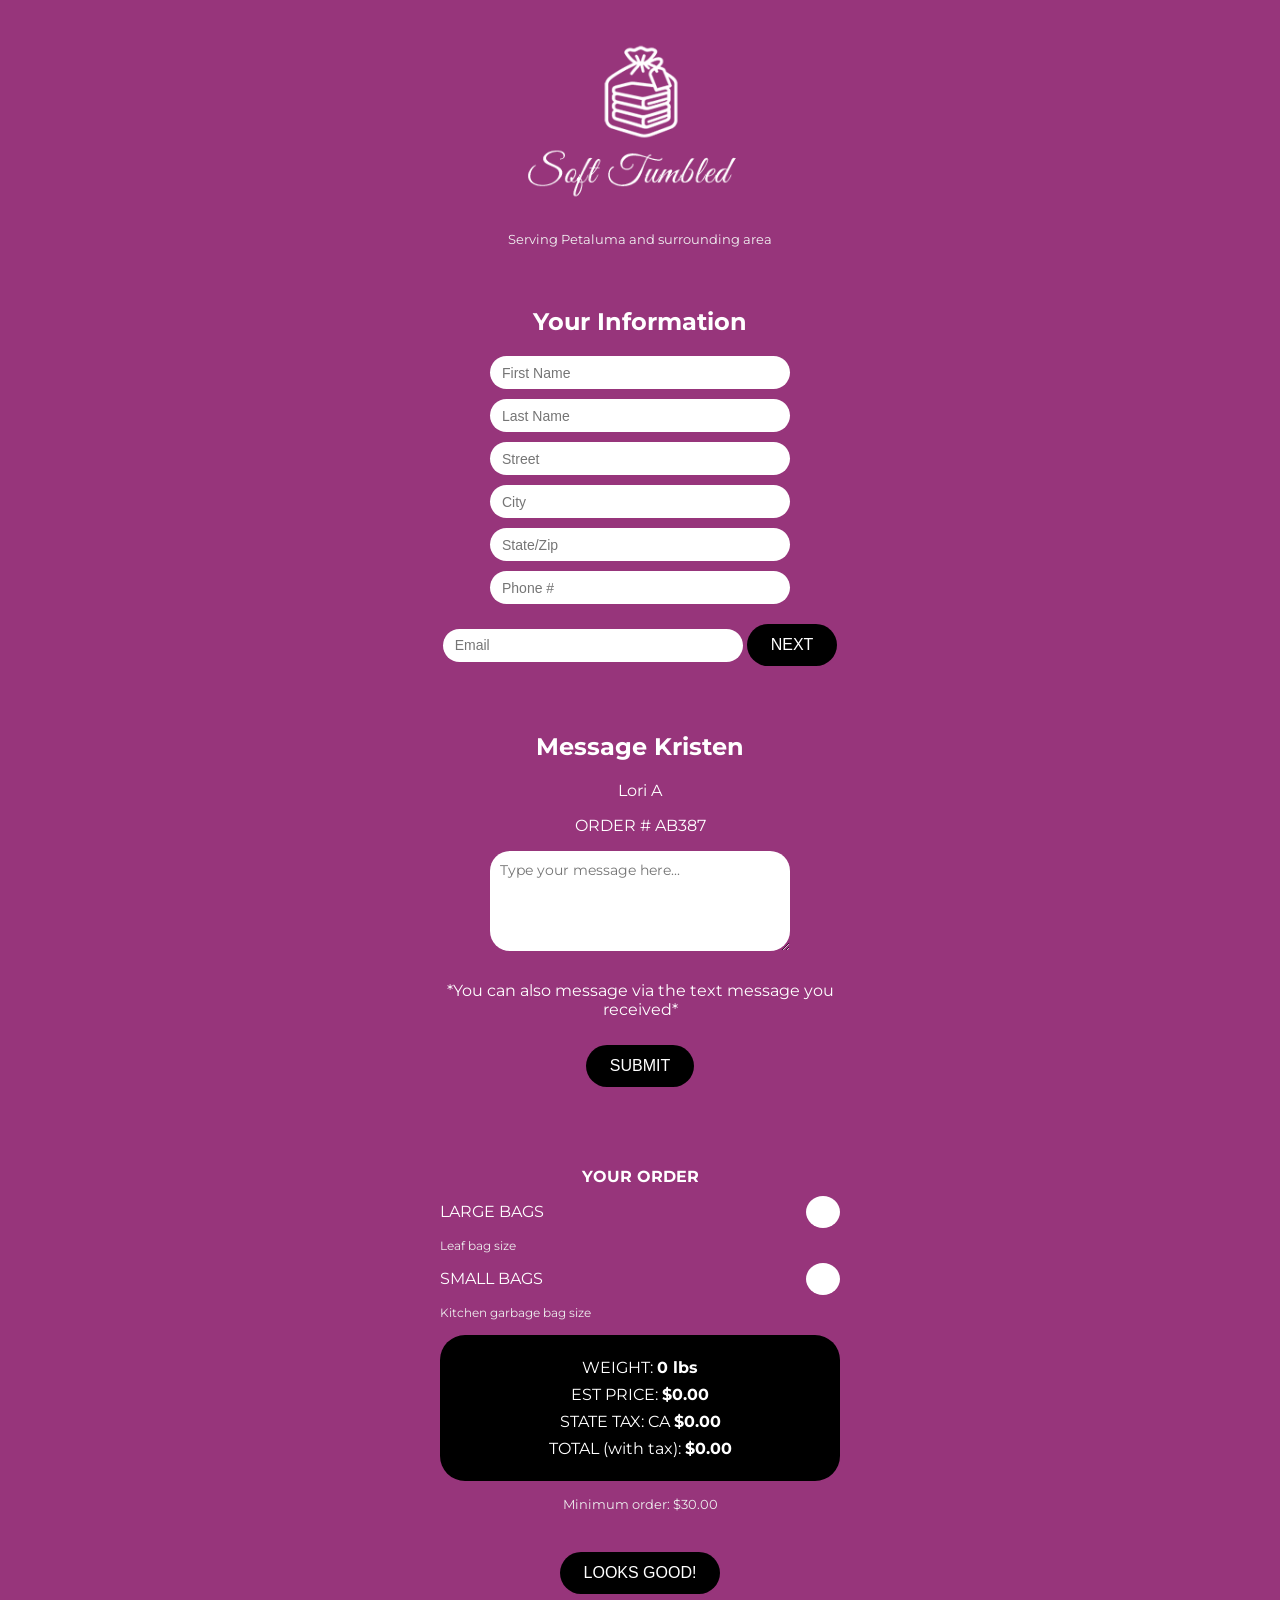
==== index.html @ 53d35684 "Update index.html" ====
<!DOCTYPE html>
<html lang="en">
<head>
  <meta charset="UTF-8" />
  <meta name="viewport" content="width=device-width, initial-scale=1.0"/>
  <title>Lovingly Laundered - Order</title>
  <link href="https://fonts.googleapis.com/css2?family=Montserrat:wght@400;700&display=swap" rel="stylesheet">
  <link rel="stylesheet" href="style.css?v=1.7" />
<script src="script.js?v=1.7"></script>
</head>
<body>
  <div class="container">
    <img src="Logo Text White.png" alt="Logo" class="logo" />
    <p class="note">Serving Petaluma and surrounding area</p>
      <!-- Order Information -->
      <div class="info-box">
        <h2>Your Information</h2>
        <input type="text" class="input input-120" placeholder="First Name" />
        <input type="text" class="input input-120" placeholder="Last Name" />
        <input type="text" class="input input-240" placeholder="Street" />
        <input type="text" class="input input-240" placeholder="City" />
        <input type="text" class="input input-120" placeholder="State/Zip" />
        <input type="tel" class="input input-240" placeholder="Phone #" />
        <input type="email" class="input input-240" placeholder="Email" />
        <button class="btn">NEXT</button>
      </div>

      <!-- Message Box -->
      <div class="info-box message-box">
        <h2>Message Kristen</h2>
        <p>Lori A</p>
        <p>ORDER # AB387</p>
        <textarea placeholder="Type your message here..." class="messagebox"></textarea>
        <p class="small-text">*You can also message via the text message you received*</p>
        <button class="btn">SUBMIT</button>
      </div>
    </div>
<!-- ============================== -->
<!-- Customer Ordering Section v1.2 -->
<!-- ============================== -->

<!-- === HTML (ORDER SECTION ONLY) === -->
<div class="container-ordering">
  <div class="section-title">Your Order</div>

  <div class="input-row">
    <span>LARGE BAGS</span>
    <div class="custom-select">
      <input id="largeBags" type="text" readonly />
    </div>
  </div>
  <div class="input-desc">Leaf bag size</div>

  <div class="input-row">
    <span>SMALL BAGS</span>
    <div class="custom-select">
      <input id="smallBags" type="text" readonly />
    </div>
  </div>
  <div class="input-desc">Kitchen garbage bag size</div>

  <!-- Removed stateInput field -->

  <div class="fee-box">
    <div class="fee-line">WEIGHT: <strong id="weightDisplay">0 lbs</strong></div>
    <div class="fee-line">EST PRICE: <strong id="priceDisplay">$0.00</strong></div>
    <div class="fee-line" id="taxLine">STATE TAX: <span id="taxState">CA</span> <strong id="taxDisplay">$0.00</strong></div>
    <div class="fee-line">TOTAL (with tax): <strong id="totalDisplay">$0.00</strong></div>
    <div class="fee-line" id="minOrderMessage" style="color: #FFCCCC; font-size: 13px; display: none;">We are sorry, our minimum order is $30</div>
  </div>

  <div class="min-order">Minimum order: $30.00</div>
  <button class="btn" id="submitOrder">Looks Good!</button>
</div>
</html>
---- style.css ----
/* === Global === */
body {
  margin: 0;
  font-family: 'Montserrat', sans-serif;
  background-color: #97357B;
  color: white;
  text-align: center;
}

.container {
  max-width: 400px;
  margin: 0 auto;
  padding: 20px;
}


.container-ordering{
  max-width: 400px;
  margin: 0 auto;
  padding: 20px 40px 20px 40px;
}

.logo {
  width: 280px;
  margin: 20px auto 10px;
}

.title {
  font-size: 24px;
  margin-bottom: 4px;
}

.note {
  font-size: 13px;
  color: #f2f2f2;
  margin-bottom: 20px;
}

.section-title {
  font-size: 16px;
  margin: 20px 0 10px;
  text-transform: uppercase;
  font-weight: bold;
}

/* === Inputs === */
.input {
  height: 33px;
  border: none;
  background: white;
  color: #97357B;
  border-radius: 25px;
  padding: 0 12px;
  font-size: 14px;
  margin-bottom: 10px;
  box-sizing: border-box;
}

.input-120 {
  width: 300px;
}

.input-240 {
  width: 300px;
}

.input-row {
  display: flex;
  align-items: center;
  justify-content: space-between;
  margin: 10px 0;
}

.input-desc {
  font-size: 12px;
  text-align: left;
  color: #eee;
  margin-bottom: 10px;
}

/* === Custom Select === */
.custom-select {
  position: relative;
}

.custom-select input {
  height: 30px;
  width: 30px;
  text-align: center;
  border-radius: 50%;
  border: none;
  background: white;
  color: #97357B;
  font-weight: bold;
  cursor: pointer;
}

/* Dropdown Container */
.custom-select-dropdown {
  position: absolute;
  top: -2px;
  display: flex;
  gap: 5px;
  padding: 4px 4px;
  border-radius: 30px;
  background-color: transparent;
  box-shadow: none;
  z-index: 9999;
}

/* Positioning Overrides */
.dropdown-position-large {
  position: absolute;
  left: -180px;
}

.dropdown-position-small {
  position: absolute;
  left: -275px;
}

/* Dropdown Bubbles */
.custom-select-dropdown div {
  padding: 4px 10px;
  background-color: white;
  color: #97357B;
  border-radius: 25px;
  cursor: pointer;
  transition: transform 0.2s ease;
	font-size: 15px;
  ///font-weight: bold;///
}

.custom-select-dropdown div:hover {
  transform: scale(1.1);
  background-color: #f3e7f0;
}

/* === Fee Box === */
.fee-box {
  background: black;
  color: white;
  border-radius: 25px;
  padding: 15px;
  margin: 15px 0;
}

.fee-line {
  font-size: 16px;
  margin: 8px 0;
}

.min-order {
  font-size: 13px;
  color: #eee;
  margin-bottom: 30px;
}

/* === Button === */
.btn {
  background: black;
  color: white;
  padding: 12px 24px;
  border: none;
  border-radius: 25px;
  font-size: 16px;
  cursor: pointer;
  text-transform: uppercase;
  margin-top: 10px;
}

.btn:hover {
  background: #222;
}

/* === Message Area === */
.messagebox {
  width: 300px;
  height: 100px;
  resize: vertical;
  padding: 10px;
  font-size: 14px;
  font-family: 'Montserrat', sans-serif;
  border-radius: 20px;
  border: none;
  box-sizing: border-box;
  background-color: white;
  color: #97357B;
  margin-bottom: 10px;
}

.info-box {
  padding: 20px 0;
}
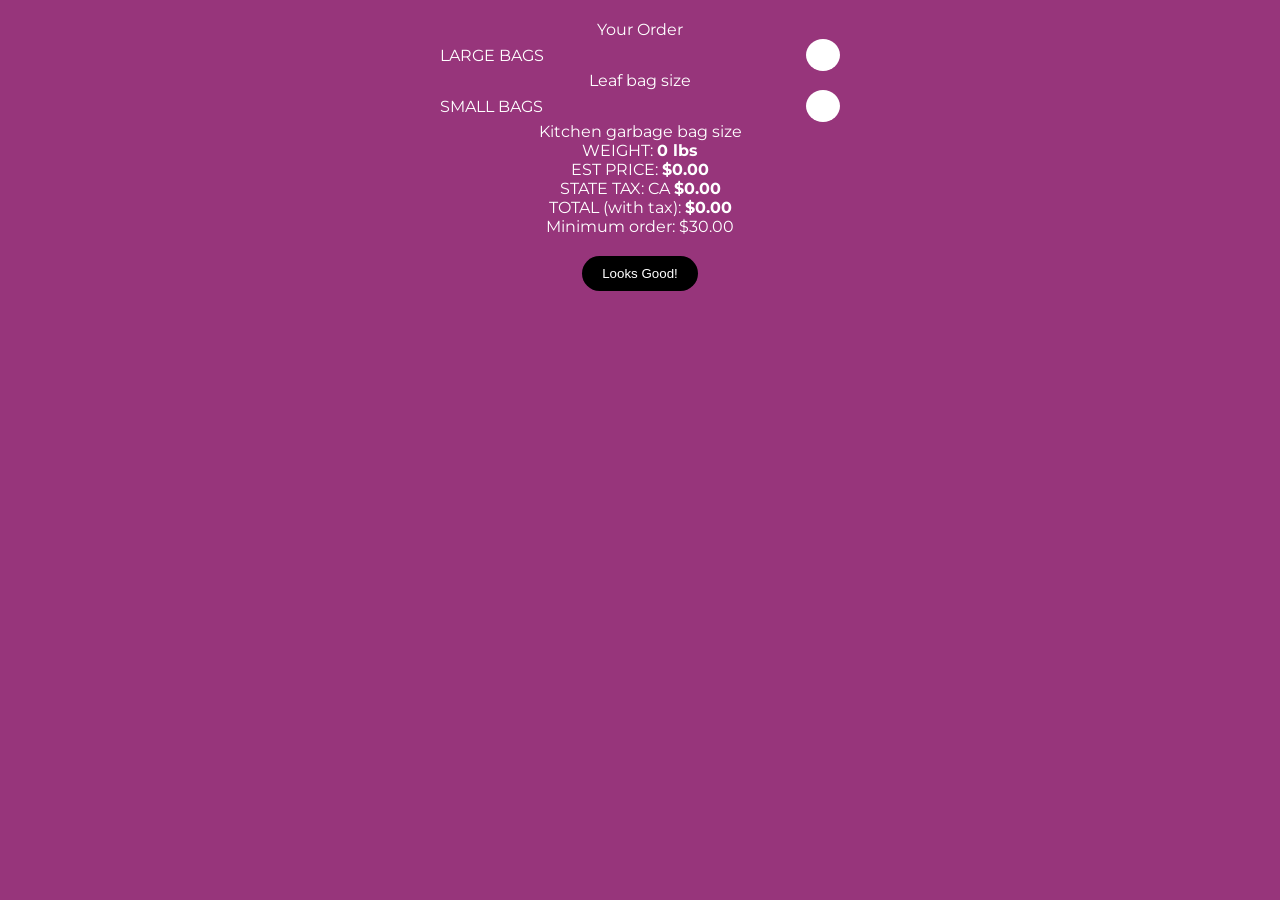
==== commit d73d993f: "remade" ====
--- a/index.html
+++ b/index.html
@@ -5,71 +5,35 @@
   <meta name="viewport" content="width=device-width, initial-scale=1.0"/>
   <title>Lovingly Laundered - Order</title>
   <link href="https://fonts.googleapis.com/css2?family=Montserrat:wght@400;700&display=swap" rel="stylesheet">
-  <link rel="stylesheet" href="style.css?v=1.7" />
-<script src="script.js?v=1.7"></script>
+  <link rel="stylesheet" href="style.css?v=1.0" />
 </head>
 <body>
-  <div class="container">
-    <img src="Logo Text White.png" alt="Logo" class="logo" />
-    <p class="note">Serving Petaluma and surrounding area</p>
-      <!-- Order Information -->
-      <div class="info-box">
-        <h2>Your Information</h2>
-        <input type="text" class="input input-120" placeholder="First Name" />
-        <input type="text" class="input input-120" placeholder="Last Name" />
-        <input type="text" class="input input-240" placeholder="Street" />
-        <input type="text" class="input input-240" placeholder="City" />
-        <input type="text" class="input input-120" placeholder="State/Zip" />
-        <input type="tel" class="input input-240" placeholder="Phone #" />
-        <input type="email" class="input input-240" placeholder="Email" />
-        <button class="btn">NEXT</button>
-      </div>
-
-      <!-- Message Box -->
-      <div class="info-box message-box">
-        <h2>Message Kristen</h2>
-        <p>Lori A</p>
-        <p>ORDER # AB387</p>
-        <textarea placeholder="Type your message here..." class="messagebox"></textarea>
-        <p class="small-text">*You can also message via the text message you received*</p>
-        <button class="btn">SUBMIT</button>
+  <div class="container-ordering">
+    <div class="section-title">Your Order</div>
+    <div class="input-row">
+      <span>LARGE BAGS</span>
+      <div class="custom-select">
+        <input id="largeBags" type="text" readonly />
       </div>
     </div>
-<!-- ============================== -->
-<!-- Customer Ordering Section v1.2 -->
-<!-- ============================== -->
-
-<!-- === HTML (ORDER SECTION ONLY) === -->
-<div class="container-ordering">
-  <div class="section-title">Your Order</div>
-
-  <div class="input-row">
-    <span>LARGE BAGS</span>
-    <div class="custom-select">
-      <input id="largeBags" type="text" readonly />
+    <div class="input-desc">Leaf bag size</div>
+    <div class="input-row">
+      <span>SMALL BAGS</span>
+      <div class="custom-select">
+        <input id="smallBags" type="text" readonly />
+      </div>
     </div>
+    <div class="input-desc">Kitchen garbage bag size</div>
+    <div class="fee-box">
+      <div class="fee-line">WEIGHT: <strong id="weightDisplay">0 lbs</strong></div>
+      <div class="fee-line">EST PRICE: <strong id="priceDisplay">$0.00</strong></div>
+      <div class="fee-line" id="taxLine">STATE TAX: <span id="taxState">CA</span> <strong id="taxDisplay">$0.00</strong></div>
+      <div class="fee-line">TOTAL (with tax): <strong id="totalDisplay">$0.00</strong></div>
+      <div class="fee-line" id="minOrderMessage" style="color: #FFCCCC; font-size: 13px; display: none;">We are sorry, our minimum order is $30</div>
+    </div>
+    <div class="min-order">Minimum order: $30.00</div>
+    <button class="btn" id="submitOrder">Looks Good!</button>
   </div>
-  <div class="input-desc">Leaf bag size</div>
-
-  <div class="input-row">
-    <span>SMALL BAGS</span>
-    <div class="custom-select">
-      <input id="smallBags" type="text" readonly />
-    </div>
-  </div>
-  <div class="input-desc">Kitchen garbage bag size</div>
-
-  <!-- Removed stateInput field -->
-
-  <div class="fee-box">
-    <div class="fee-line">WEIGHT: <strong id="weightDisplay">0 lbs</strong></div>
-    <div class="fee-line">EST PRICE: <strong id="priceDisplay">$0.00</strong></div>
-    <div class="fee-line" id="taxLine">STATE TAX: <span id="taxState">CA</span> <strong id="taxDisplay">$0.00</strong></div>
-    <div class="fee-line">TOTAL (with tax): <strong id="totalDisplay">$0.00</strong></div>
-    <div class="fee-line" id="minOrderMessage" style="color: #FFCCCC; font-size: 13px; display: none;">We are sorry, our minimum order is $30</div>
-  </div>
-
-  <div class="min-order">Minimum order: $30.00</div>
-  <button class="btn" id="submitOrder">Looks Good!</button>
-</div>
+  <script src="script.js?v=1.0"></script>
+</body>
 </html>
--- a/style.css
+++ b/style.css
@@ -1,4 +1,3 @@
-/* === Global === */
 body {
   margin: 0;
   font-family: 'Montserrat', sans-serif;
@@ -6,190 +5,57 @@
   color: white;
   text-align: center;
 }
-
-.container {
+.container-ordering {
   max-width: 400px;
   margin: 0 auto;
-  padding: 20px;
+  padding: 20px 40px;
 }
-
-
-.container-ordering{
-  max-width: 400px;
-  margin: 0 auto;
-  padding: 20px 40px 20px 40px;
-}
-
-.logo {
-  width: 280px;
-  margin: 20px auto 10px;
-}
-
-.title {
-  font-size: 24px;
-  margin-bottom: 4px;
-}
-
-.note {
-  font-size: 13px;
-  color: #f2f2f2;
-  margin-bottom: 20px;
-}
-
-.section-title {
-  font-size: 16px;
-  margin: 20px 0 10px;
-  text-transform: uppercase;
-  font-weight: bold;
-}
-
-/* === Inputs === */
-.input {
-  height: 33px;
-  border: none;
-  background: white;
-  color: #97357B;
-  border-radius: 25px;
-  padding: 0 12px;
-  font-size: 14px;
-  margin-bottom: 10px;
-  box-sizing: border-box;
-}
-
-.input-120 {
-  width: 300px;
-}
-
-.input-240 {
-  width: 300px;
-}
-
 .input-row {
   display: flex;
+  justify-content: space-between;
   align-items: center;
-  justify-content: space-between;
-  margin: 10px 0;
 }
-
-.input-desc {
-  font-size: 12px;
-  text-align: left;
-  color: #eee;
-  margin-bottom: 10px;
-}
-
-/* === Custom Select === */
 .custom-select {
   position: relative;
 }
-
 .custom-select input {
   height: 30px;
   width: 30px;
   text-align: center;
   border-radius: 50%;
+  background: white;
   border: none;
-  background: white;
+  font-weight: bold;
   color: #97357B;
-  font-weight: bold;
-  cursor: pointer;
 }
-
-/* Dropdown Container */
 .custom-select-dropdown {
   position: absolute;
   top: -2px;
   display: flex;
   gap: 5px;
-  padding: 4px 4px;
+  padding: 4px;
   border-radius: 30px;
   background-color: transparent;
-  box-shadow: none;
   z-index: 9999;
 }
-
-/* Positioning Overrides */
 .dropdown-position-large {
-  position: absolute;
   left: -180px;
 }
-
 .dropdown-position-small {
-  position: absolute;
   left: -275px;
 }
-
-/* Dropdown Bubbles */
 .custom-select-dropdown div {
   padding: 4px 10px;
   background-color: white;
   color: #97357B;
   border-radius: 25px;
   cursor: pointer;
-  transition: transform 0.2s ease;
-	font-size: 15px;
-  ///font-weight: bold;///
 }
-
-.custom-select-dropdown div:hover {
-  transform: scale(1.1);
-  background-color: #f3e7f0;
-}
-
-/* === Fee Box === */
-.fee-box {
+.btn {
+  margin-top: 20px;
+  padding: 10px 20px;
   background: black;
   color: white;
-  border-radius: 25px;
-  padding: 15px;
-  margin: 15px 0;
-}
-
-.fee-line {
-  font-size: 16px;
-  margin: 8px 0;
-}
-
-.min-order {
-  font-size: 13px;
-  color: #eee;
-  margin-bottom: 30px;
-}
-
-/* === Button === */
-.btn {
-  background: black;
-  color: white;
-  padding: 12px 24px;
   border: none;
   border-radius: 25px;
-  font-size: 16px;
-  cursor: pointer;
-  text-transform: uppercase;
-  margin-top: 10px;
 }
-
-.btn:hover {
-  background: #222;
-}
-
-/* === Message Area === */
-.messagebox {
-  width: 300px;
-  height: 100px;
-  resize: vertical;
-  padding: 10px;
-  font-size: 14px;
-  font-family: 'Montserrat', sans-serif;
-  border-radius: 20px;
-  border: none;
-  box-sizing: border-box;
-  background-color: white;
-  color: #97357B;
-  margin-bottom: 10px;
-}
-
-.info-box {
-  padding: 20px 0;
-}
-
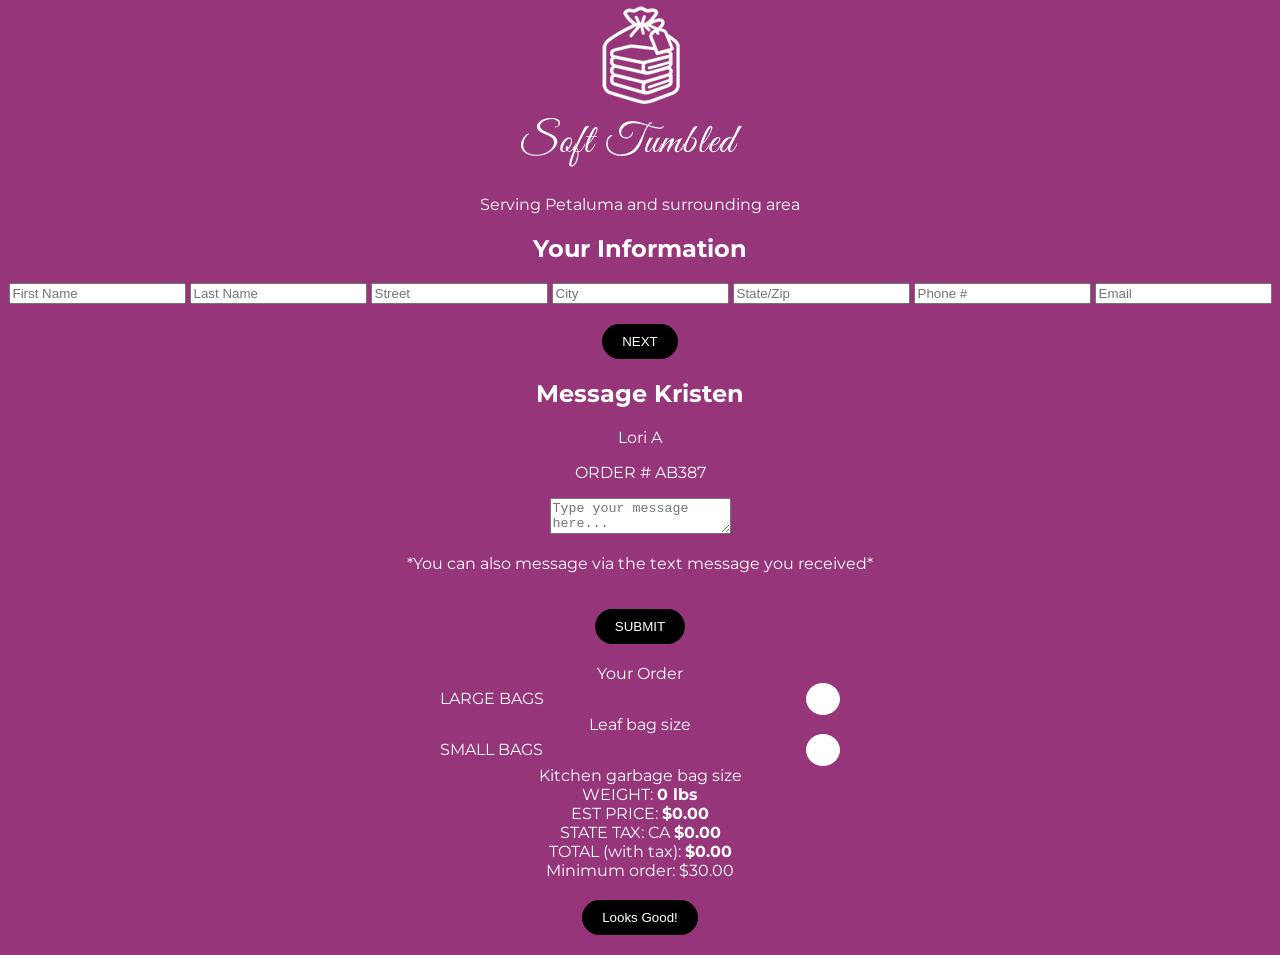
==== commit ff0bd7aa: "Update index.html" ====
--- a/index.html
+++ b/index.html
@@ -8,6 +8,35 @@
   <link rel="stylesheet" href="style.css?v=1.0" />
 </head>
 <body>
+  <div class="container">
+    <img src="Logo Text White.png" alt="Logo" class="logo" />
+    <p class="note">Serving Petaluma and surrounding area</p>
+
+    <!-- Customer Info Section -->
+    <div class="info-box">
+      <h2>Your Information</h2>
+      <input type="text" class="input input-120" placeholder="First Name" />
+      <input type="text" class="input input-120" placeholder="Last Name" />
+      <input type="text" class="input input-240" placeholder="Street" />
+      <input type="text" class="input input-240" placeholder="City" />
+      <input type="text" class="input input-120" placeholder="State/Zip" />
+      <input type="tel" class="input input-240" placeholder="Phone #" />
+      <input type="email" class="input input-240" placeholder="Email" />
+      <button class="btn">NEXT</button>
+    </div>
+
+    <!-- Messaging Section -->
+    <div class="info-box message-box">
+      <h2>Message Kristen</h2>
+      <p>Lori A</p>
+      <p>ORDER # AB387</p>
+      <textarea placeholder="Type your message here..." class="messagebox"></textarea>
+      <p class="small-text">*You can also message via the text message you received*</p>
+      <button class="btn">SUBMIT</button>
+    </div>
+  </div>
+
+  <!-- Order Section -->
   <div class="container-ordering">
     <div class="section-title">Your Order</div>
     <div class="input-row">
@@ -34,6 +63,7 @@
     <div class="min-order">Minimum order: $30.00</div>
     <button class="btn" id="submitOrder">Looks Good!</button>
   </div>
+
   <script src="script.js?v=1.0"></script>
 </body>
 </html>
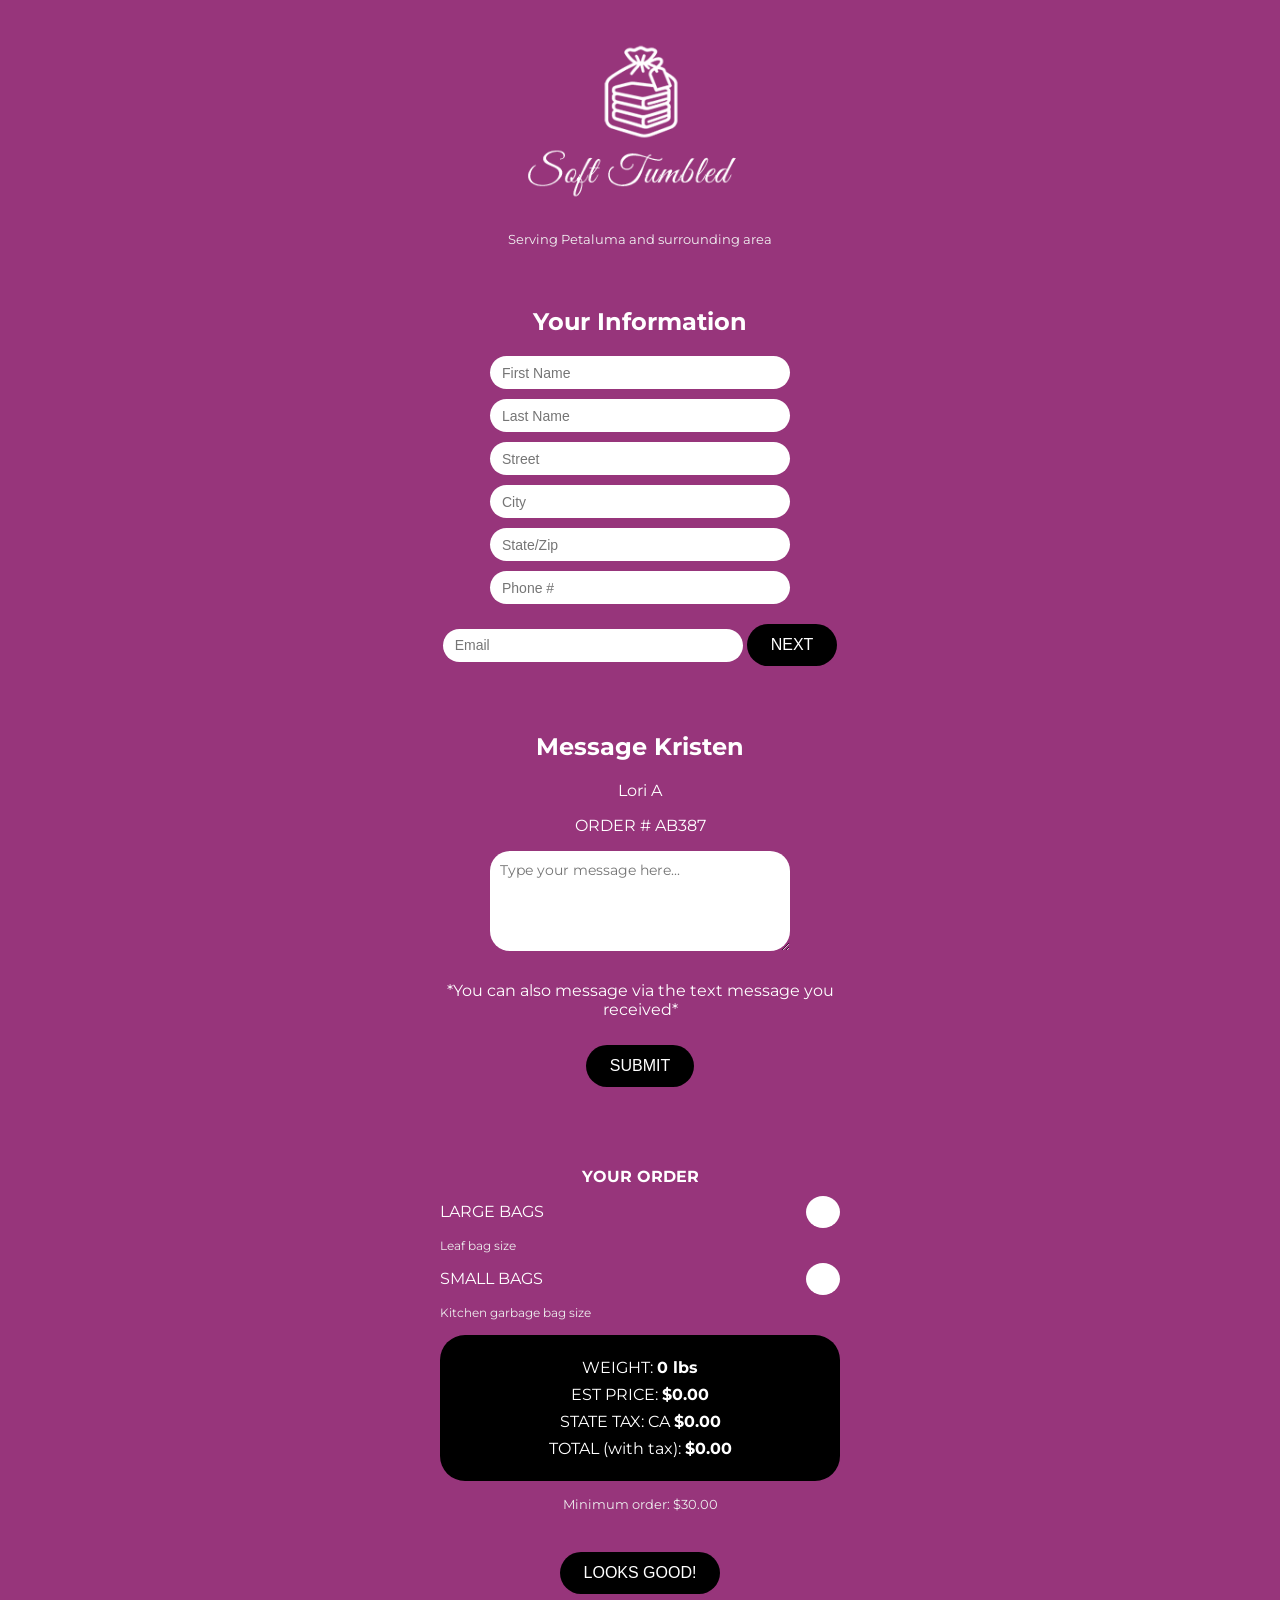
==== commit 5e4e0d64: "Update index.html" ====
--- a/index.html
+++ b/index.html
@@ -5,7 +5,7 @@
   <meta name="viewport" content="width=device-width, initial-scale=1.0"/>
   <title>Lovingly Laundered - Order</title>
   <link href="https://fonts.googleapis.com/css2?family=Montserrat:wght@400;700&display=swap" rel="stylesheet">
-  <link rel="stylesheet" href="style.css?v=1.0" />
+  <link rel="stylesheet" href="style.css?v=1.3" />
 </head>
 <body>
   <div class="container">
@@ -64,6 +64,6 @@
     <button class="btn" id="submitOrder">Looks Good!</button>
   </div>
 
-  <script src="script.js?v=1.0"></script>
+  <script src="script.js?v=1.2"></script>
 </body>
 </html>
--- a/style.css
+++ b/style.css
@@ -1,3 +1,4 @@
+/* === Global === */
 body {
   margin: 0;
   font-family: 'Montserrat', sans-serif;
@@ -5,57 +6,181 @@
   color: white;
   text-align: center;
 }
-.container-ordering {
+
+.container {
   max-width: 400px;
   margin: 0 auto;
-  padding: 20px 40px;
+  padding: 20px;
 }
+
+.logo {
+  width: 280px;
+  margin: 20px auto 10px;
+}
+
+.note {
+  font-size: 13px;
+  color: #f2f2f2;
+  margin-bottom: 20px;
+}
+
+/* === Section Titles === */
+.section-title {
+  font-size: 16px;
+  margin: 20px 0 10px;
+  text-transform: uppercase;
+  font-weight: bold;
+}
+
+/* === Inputs === */
+.input {
+  height: 33px;
+  border: none;
+  background: white;
+  color: #97357B;
+  border-radius: 25px;
+  padding: 0 12px;
+  font-size: 14px;
+  margin-bottom: 10px;
+  box-sizing: border-box;
+}
+
+.input-120 {
+  width: 300px;
+}
+
+.input-240 {
+  width: 300px;
+}
+
 .input-row {
   display: flex;
+  align-items: center;
   justify-content: space-between;
-  align-items: center;
+  margin: 10px 0;
 }
+
+.input-desc {
+  font-size: 12px;
+  text-align: left;
+  color: #eee;
+  margin-bottom: 10px;
+}
+
+/* === Custom Select === */
 .custom-select {
   position: relative;
 }
+
 .custom-select input {
   height: 30px;
   width: 30px;
   text-align: center;
   border-radius: 50%;
+  border: none;
   background: white;
-  border: none;
+  color: #97357B;
   font-weight: bold;
-  color: #97357B;
+  cursor: pointer;
 }
+
+/* Dropdown Container */
 .custom-select-dropdown {
   position: absolute;
   top: -2px;
   display: flex;
   gap: 5px;
-  padding: 4px;
+  padding: 4px 4px;
   border-radius: 30px;
   background-color: transparent;
   z-index: 9999;
 }
+
+/* Positioning Overrides */
 .dropdown-position-large {
   left: -180px;
 }
+
 .dropdown-position-small {
   left: -275px;
 }
+
+/* Dropdown Bubbles */
 .custom-select-dropdown div {
   padding: 4px 10px;
   background-color: white;
   color: #97357B;
   border-radius: 25px;
   cursor: pointer;
+  transition: transform 0.2s ease;
+  font-size: 15px;
 }
-.btn {
-  margin-top: 20px;
-  padding: 10px 20px;
+
+.custom-select-dropdown div:hover {
+  transform: scale(1.1);
+  background-color: #f3e7f0;
+}
+
+/* === Fee Box === */
+.fee-box {
   background: black;
   color: white;
+  border-radius: 25px;
+  padding: 15px;
+  margin: 15px 0;
+}
+
+.fee-line {
+  font-size: 16px;
+  margin: 8px 0;
+}
+
+.min-order {
+  font-size: 13px;
+  color: #eee;
+  margin-bottom: 30px;
+}
+
+/* === Button === */
+.btn {
+  background: black;
+  color: white;
+  padding: 12px 24px;
   border: none;
   border-radius: 25px;
+  font-size: 16px;
+  cursor: pointer;
+  text-transform: uppercase;
+  margin-top: 10px;
 }
+
+.btn:hover {
+  background: #222;
+}
+
+/* === Message Area === */
+.messagebox {
+  width: 300px;
+  height: 100px;
+  resize: vertical;
+  padding: 10px;
+  font-size: 14px;
+  font-family: 'Montserrat', sans-serif;
+  border-radius: 20px;
+  border: none;
+  box-sizing: border-box;
+  background-color: white;
+  color: #97357B;
+  margin-bottom: 10px;
+}
+
+.info-box {
+  padding: 20px 0;
+}
+
+/* === Container for Order Section === */
+.container-ordering {
+  max-width: 400px;
+  margin: 0 auto;
+  padding: 20px 40px;
+}
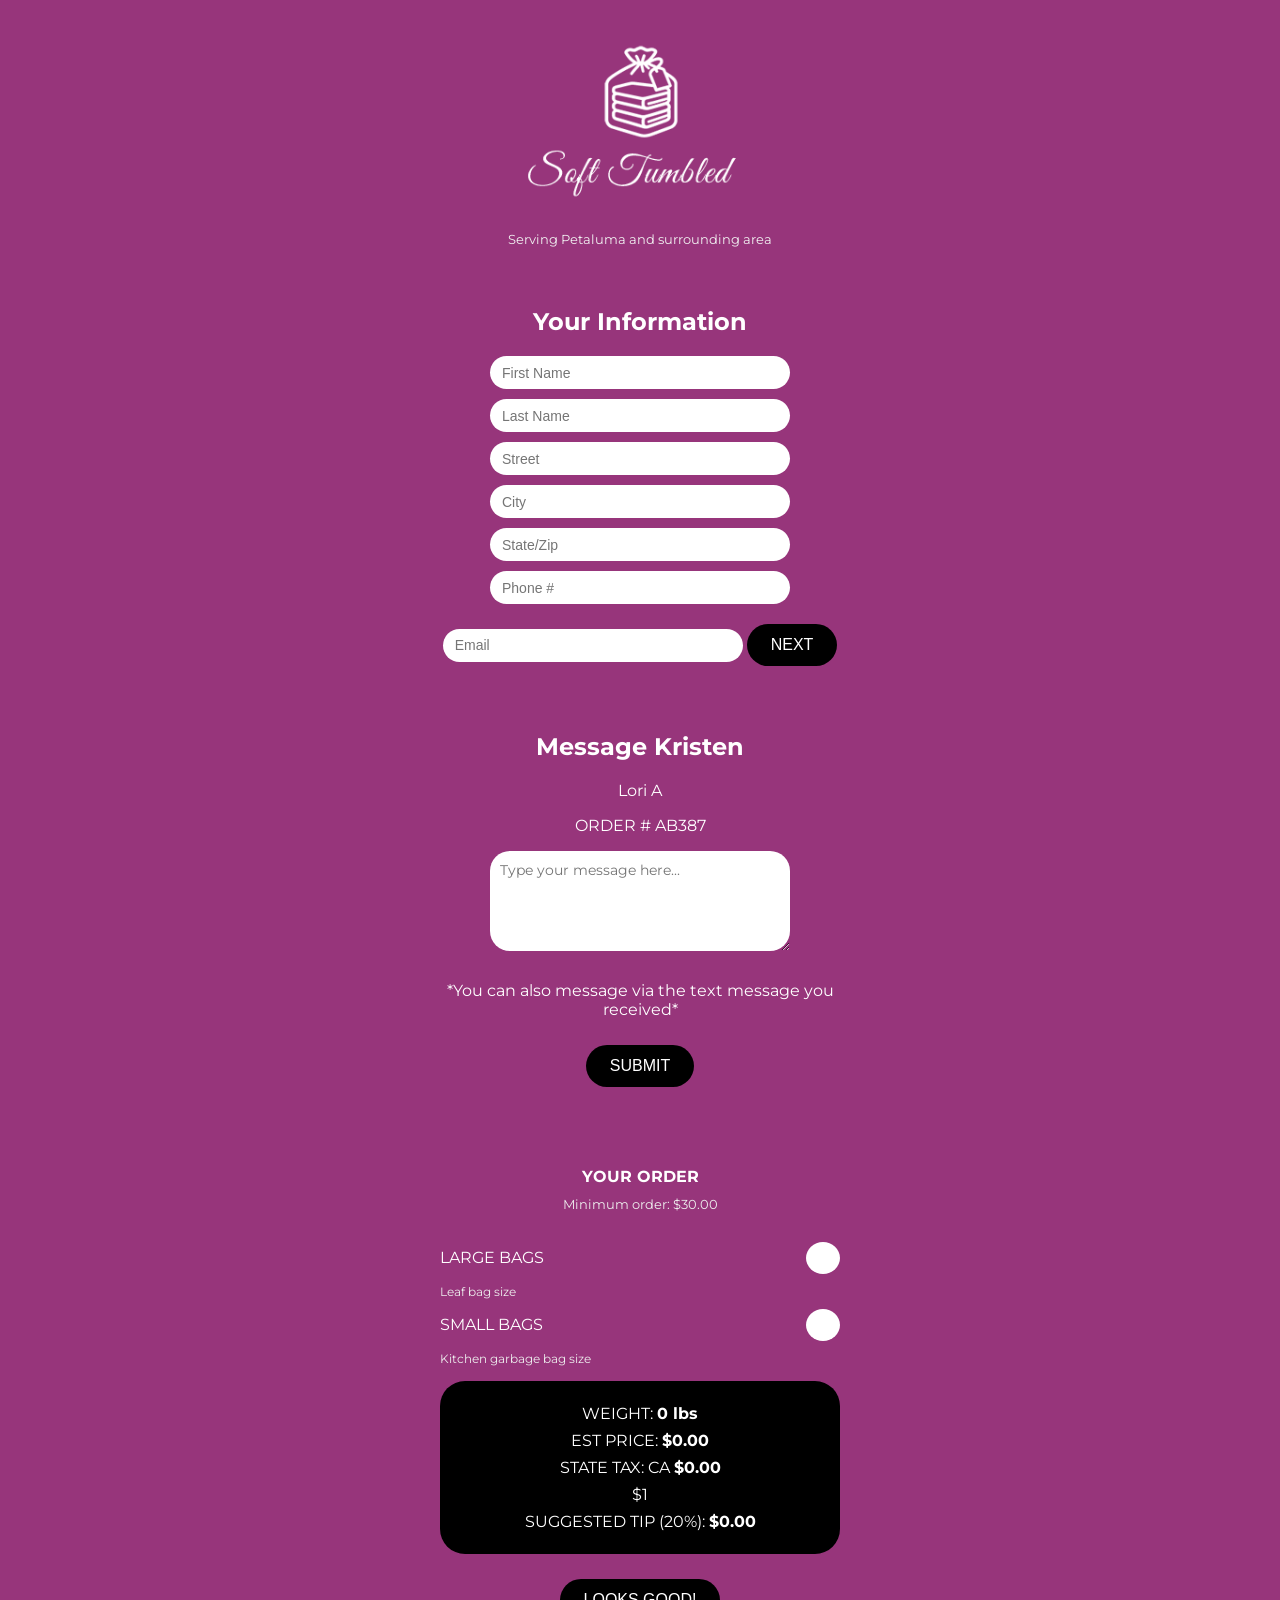
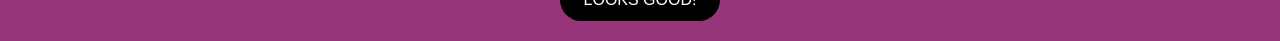
==== commit 4ee0f775: "Update index.html" ====
--- a/index.html
+++ b/index.html
@@ -5,7 +5,7 @@
   <meta name="viewport" content="width=device-width, initial-scale=1.0"/>
   <title>Lovingly Laundered - Order</title>
   <link href="https://fonts.googleapis.com/css2?family=Montserrat:wght@400;700&display=swap" rel="stylesheet">
-  <link rel="stylesheet" href="style.css?v=1.3" />
+  <link rel="stylesheet" href="style.css?v=1.4" />
 </head>
 <body>
   <div class="container">
@@ -36,34 +36,43 @@
     </div>
   </div>
 
-  <!-- Order Section -->
-  <div class="container-ordering">
-    <div class="section-title">Your Order</div>
-    <div class="input-row">
-      <span>LARGE BAGS</span>
-      <div class="custom-select">
-        <input id="largeBags" type="text" readonly />
-      </div>
+<!-- ============================== -->
+<!-- Customer Ordering Section v1.2 -->
+<!-- ============================== -->
+
+<!-- === HTML (ORDER SECTION ONLY) === -->
+<div class="container-ordering">
+  <div class="section-title">Your Order</div>
+  <div class="min-order">Minimum order: $30.00</div>
+
+  <div class="input-row">
+    <span>LARGE BAGS</span>
+    <div class="custom-select">
+      <input id="largeBags" type="text" readonly />
     </div>
-    <div class="input-desc">Leaf bag size</div>
-    <div class="input-row">
-      <span>SMALL BAGS</span>
-      <div class="custom-select">
-        <input id="smallBags" type="text" readonly />
-      </div>
+  </div>
+  <div class="input-desc">Leaf bag size</div>
+
+  <div class="input-row">
+    <span>SMALL BAGS</span>
+    <div class="custom-select">
+      <input id="smallBags" type="text" readonly />
     </div>
-    <div class="input-desc">Kitchen garbage bag size</div>
-    <div class="fee-box">
-      <div class="fee-line">WEIGHT: <strong id="weightDisplay">0 lbs</strong></div>
-      <div class="fee-line">EST PRICE: <strong id="priceDisplay">$0.00</strong></div>
-      <div class="fee-line" id="taxLine">STATE TAX: <span id="taxState">CA</span> <strong id="taxDisplay">$0.00</strong></div>
-      <div class="fee-line">TOTAL (with tax): <strong id="totalDisplay">$0.00</strong></div>
-      <div class="fee-line" id="minOrderMessage" style="color: #FFCCCC; font-size: 13px; display: none;">We are sorry, our minimum order is $30</div>
-    </div>
-    <div class="min-order">Minimum order: $30.00</div>
-    <button class="btn" id="submitOrder">Looks Good!</button>
   </div>
+  <div class="input-desc">Kitchen garbage bag size</div>
 
-  <script src="script.js?v=1.2"></script>
+  <!-- Removed stateInput field -->
+
+  <div class="fee-box">
+    <div class="fee-line">WEIGHT: <strong id="weightDisplay">0 lbs</strong></div>
+    <div class="fee-line">EST PRICE: <strong id="priceDisplay">$0.00</strong></div>
+    <div class="fee-line" id="taxLine">STATE TAX: <span id="taxState">CA</span> <strong id="taxDisplay">$0.00</strong></div>
+    $1
+    <div class="fee-line">SUGGESTED TIP (20%): <strong id="tipDisplay">$0.00</strong></div>
+    <div class="fee-line" id="minOrderMessage" style="color: #FFCCCC; font-size: 13px; display: none;">We are sorry, our minimum order is $30</div>
+  </div>
+  <button class="btn" id="submitOrder">Looks Good!</button>
+</div>
+  <script src="script.js?v=1.4"></script>
 </body>
 </html>
